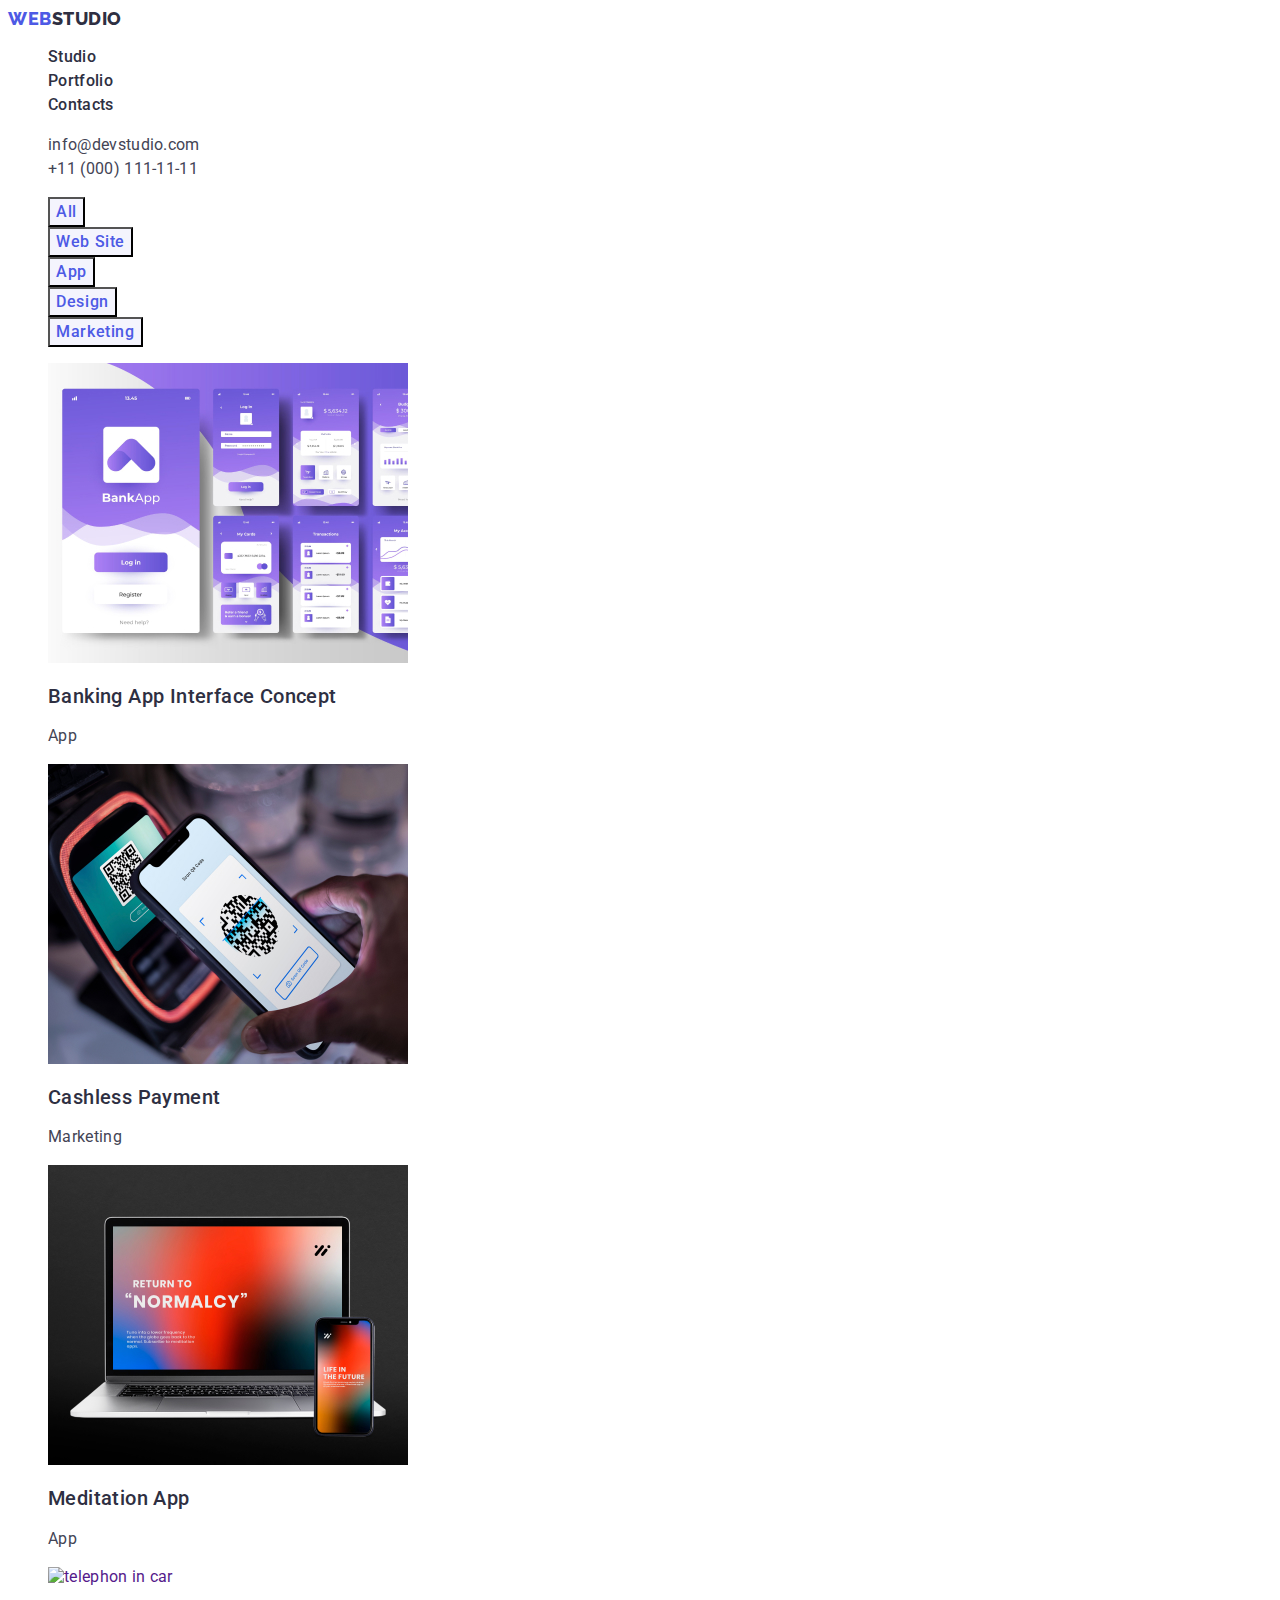
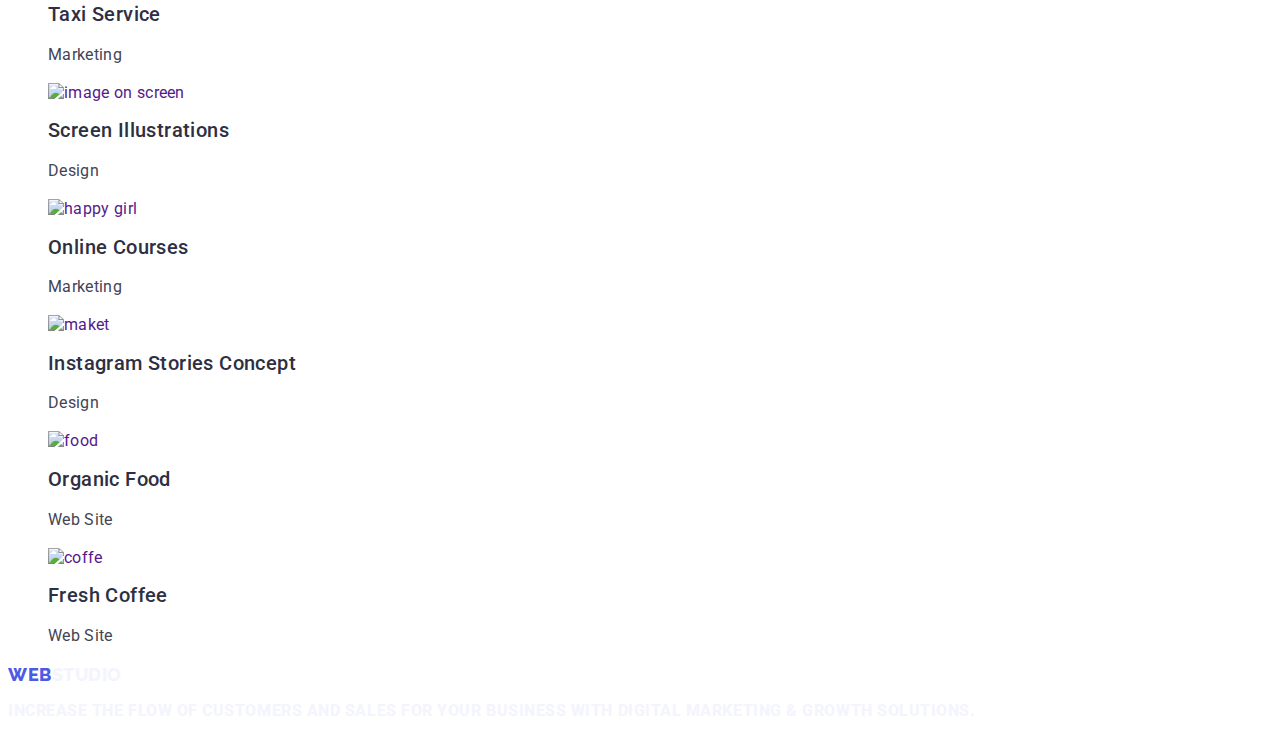
==== portfolio.html @ b42b423a "in.html" ====
<!DOCTYPE html>
<html lang="en">
  <head>
    <meta charset="UTF-8" />
    <meta http-equiv="X-UA-Compatible" content="IE=edge" />
    <meta name="viewport" content="width=device-width, initial-scale=1.0" />
    <title>web studio</title>
    <link rel="preconnect" href="https://fonts.googleapis.com" />
    <link rel="preconnect" href="https://fonts.gstatic.com" crossorigin />
    <link
      href="https://fonts.googleapis.com/css2?family=Raleway:wght@800&family=Roboto:wght@400;500;700&display=swap"
      rel="stylesheet"
    />
    <link rel="stylesheet" href="./css/styles.css" />
  </head>
  <body class="main-body">
    <header class="main-header">
      <nav class="header-nav list">
        <a href="./index.html" class="logo-nav link"
          >WEB<span class="logo-color">STUDIO</span>
        </a>

        <ul class="menu list">
          <li class="menu-item">
            <a class="menu-list link" href="./index.html">Studio</a>
          </li>
          <li class="menu-item">
            <a class="menu-list link" href="./portfolio.html">Portfolio</a>
          </li>
          <li class="menu-item">
            <a class="menu-list link" href="">Contacts</a>
          </li>
        </ul>
      </nav>

      <address class="contact list">
        <ul class="menu-contact list">
          <li class="contact-item">
            <a class="contact-list link" href="mailto:info@devstudio.com"
              >info@devstudio.com</a
            >
          </li>
          <li class="contact-item">
            <a class="contact-list link" href="tel:+110001111111"
              >+11 (000) 111-11-11</a
            >
          </li>
        </ul>
      </address>
    </header>
    <main class="main-info">
      <section class="general-info">
        <h1 style="display: none">Main info</h1>
        <ul class="menu-button list">
          <li class="button-item">
            <button class="button-link" type="button">All</button>
          </li>
          <li class="button-item">
            <button class="button-link" type="button">Web Site</button>
          </li>
          <li>
            <button class="button-link" type="button">App</button>
          </li>
          <li class="button-item">
            <button class="button-link" type="button">Design</button>
          </li>
          <li class="button-item">
            <button class="button-link" type="button">Marketing</button>
          </li>
        </ul>
        <ul class="list">
          <li>
            <a href="" class="link">
              <img src="./images/img1-1.jpg" alt="bank up" />
              <h2 class="name-link">Banking App Interface Concept</h2>
              <p class="txt-link">App</p>
            </a>
          </li>
          <li>
            <a href="" class="link">
              <img src="./images/img1-2.jpg" alt="qr code" />
              <h2 class="name-link">Cashless Payment</h2>
              <p class="txt-link">Marketing</p>
            </a>
          </li>
          <li>
            <a href="" class="link">
              <img src="./images/img1-3.jpg" alt="screen" />
              <h2 class="name-link">Meditation App</h2>
              <p class="txt-link">App</p>
            </a>
          </li>
          <li>
            <a href="" class="link">
              <img src="./images/img2-1.png" alt="telephon in car" />
              <h2 class="name-link">Taxi Service</h2>
              <p class="txt-link">Marketing</p>
            </a>
          </li>
          <li>
            <a href="" class="link">
              <img src="./images/img2-2.png" alt="image on screen" />
              <h2 class="name-link">Screen Illustrations</h2>
              <p class="txt-link">Design</p>
            </a>
          </li>
          <li>
            <a href="" class="link">
              <img src="./images/img2-3.png" alt="happy girl" />
              <h2 class="name-link">Online Courses</h2>
              <p class="txt-link">Marketing</p>
            </a>
          </li>
          <li>
            <a href="" class="link">
              <img src="./images/img3-1.png" alt="maket" />
              <h2 class="name-link">Instagram Stories Concept</h2>
              <p class="txt-link">Design</p>
            </a>
          </li>
          <li>
            <a href="" class="link">
              <img src="./images/img3-2.png" alt="food" />
              <h2 class="name-link">Organic Food</h2>
              <p class="txt-link">Web Site</p>
            </a>
          </li>
          <li>
            <a href="" class="link">
              <img src="./images/img3-3.png" alt="coffe" />
              <h2 class="name-link">Fresh Coffee</h2>
              <p class="txt-link">Web Site</p>
            </a>
          </li>
        </ul>
      </section>
    </main>
    <footer class="below">
      <a href="./index.html" class="below-link link">
        WEB<span class="logo-color-below">STUDIO</span>
      </a>

      <p class="below-txt">
        Increase the flow of customers and sales for your business with digital
        marketing & growth solutions.
      </p>
    </footer>
  </body>
</html>
---- css/styles.css ----
:root {
    --primary-background-color: #ffffff;
    --secondary-background-color: #2e2f42;
    --third-backgrround-color: #f4f4fd;
    --primary-text-color: #434455;
    --second-text-color: #2e2f42;
    --third-text-color: #f4f4fd;
    --left-logo-color: #4d5ae5;
  }
  body {
    background-color: var(--primary-background-color);
    font-family: "Roboto", sans-serif;
    color: var(--primary-text-color);
    font-family: "Roboto", sans-serif;
    letter-spacing: 0.02em;
  }


.main-body {
    font-family: "Roboto", sans-serif;
    color: #434455;
    background-color: #FFFFFF;
}

.list {
    list-style: none;
}
.link {
    text-decoration: none;
}
.titel {
    color: var(--second-text-color);
    letter-spacing: 0.02em;
}

.text {
    color: var(--primary-text-color);
    font-size: 16px;
    line-height: 1.5;
}

/* Logo*/

.logo-nav,
.below {
    font-family: 'Raleway', sans-serif;
    font-size: 18px;
    font-weight: 800;
    line-height: 1.17;
    letter-spacing: 0.03em;
    text-transform: uppercase;
    color: #4D5AE5;
}
.logo-color {
    color: #2E2F42;
}


/* MENU */

.menu-list {
    font-family: 'Roboto', sans-serif;
    Font-style: Medium;
    Font-size: 16px;
    Line-height: 1.5;
    letter-spacing: 0.02em;
    font-weight: 500;
    color: #2E2F42;
}
.menu-list:hover,
.menu-list:focus {
    color: #404BBF;
}

/* CONTACT*/
.contact {
    font-style: normal;
}

.contact-list {
     font-family: 'Roboto', sans-serif;
     Font-style: normal;
     line-height: 1.5;
     letter-spacing: 0.02em;
     Font-size: 16px;
     color: #434455;
}
.contact-list:hover,
.contact-list:focus {
    color: #404BBF;
}

/*  First Section  */
.first-section {
    background-color: #2E2F42;
}

.main-name {
    text-align: center;
    font-family: 'Roboto', sans-serif;
    Font-style: Bold;
    Font-size: 56px;
    line-height: 1.07;
    letter-spacing: 0.02em;
    color: #FFFFFF; 
}


.modal-open-btn {
    cursor: pointer;
    font-family: 'Roboto', sans-serif;
    Font-style: Medium;
    Font-size: 16px;
    line-height: 1.5;
    font-weight: 500;
    letter-spacing: 0.04em;
    color: #FFFFFF;  
    background-color: #4D5AE5;
}
.modal-open-btn:hover,
.modal-open-btn:focus {
    background-color: #404BBF;
}


/*  Second Section  */

.second-section-name {
    font-family: 'Roboto', sans-serif;
    Font-style: Medium;
    Font-size: 20px;
    line-height: 1.2;
    font-weight: 500;
    letter-spacing: 0.02em;
    color: #2E2F42;
}

.second-txt {
    font-family: 'Roboto', sans-serif;
    Font-style: Regular;
    Font-size: 16px;
    line-height: 1.5;
    letter-spacing: 0.02em;
    color: #434455;
}


/*  Third Section  */

.third-section-name {
    font-family: 'Roboto', sans-serif;
    Font-style: Bold;
    Font-size: 36px;
    line-height: 1.11;
    letter-spacing: 0.02em;
    text-align: center;
    text-transform: capitalize;
    color: #2E2F42;
}



/*  Fourth Section  */
.fourth-section {
    background-color:  #F4F4FD;
}

.team-main {
    font-family: 'Roboto', sans-serif;
    Font-style: Bold;
    Font-size: 36px;
    line-height: 1.11;
    letter-spacing: 0.02em;
    text-align: center;
    text-transform: capitalize;
    color: #2E2F42;
}
.team-list-link {
    background-color: #FFFFFF;
}

.team-name {
    font-family: 'Roboto', sans-serif;
    Font-style: Medium;
    Font-size: 20px;
    Line-height: 24px;
    line-height: 1.2;
    font-weight: 500;
    letter-spacing: 0.02em;
    color: #2E2F42;
}

.position {
    font-family: 'Roboto', sans-serif;
    Font-style: Regular;
    Font-size: 16px;
    Line-height: 1.5;
    Letter-spacing: 0.02em;
    color: #434455;
}


/*   FOOTER  */


.below-link {
    font-family: 'Raleway', sans-serif;
    Font-size: 18px;
    Line-height: 1.17;
    font-weight: 800;
    Letter-spacing: 0.03em;
    text-transform: uppercase;
    color: #4D5AE5;
}
.below {
    color: #2e2f42;
}


.below-txt {
    font-family: 'Roboto', sans-serif;
    Font-style: Regular;
    Font-size: 16px;
    Line-height: 24px;
    Line-height: 128%;
    Letter-spacing: 2%;
    color: #F4F4FD; 
}


/*  PORTFOLIO  */

.button-link {
    cursor: pointer;
    font-family: "Roboto", sans-serif;
    Font-style: Medium;
    Font-size: 16px;
    font-weight: 500;
    Line-height: 1.5;
    Vertical-align: Center;
    Letter-spacing: 0.04em;
    color: #4d5ae5;
    background-color: #F4F4FD;
}
.button-link:hover,
.button-link:focus {
    color: #FFFFFF ;
    background-color: #404BBF;
}

.name-link {
    font-family: "Roboto", sans-serif;
    Font-style: Medium;
    Font-size: 20px;
    font-weight: 500;
    Line-height: 1.2;
    Vertical-align: Top;
    Letter-spacing: 0.02em;
    color: #2E2F42;
}
.txt-link {
    font-family: "Roboto", sans-serif;
    Font-style: Regular;
    Font-size: 16px;
    Line-height: 1.5;
    Align: Left;
    Vertical-align: Top;
    Letter-spacing: 0.02em;
    color: #434455;
}

.logo-color-below {
    color: #F4F4FD;
}
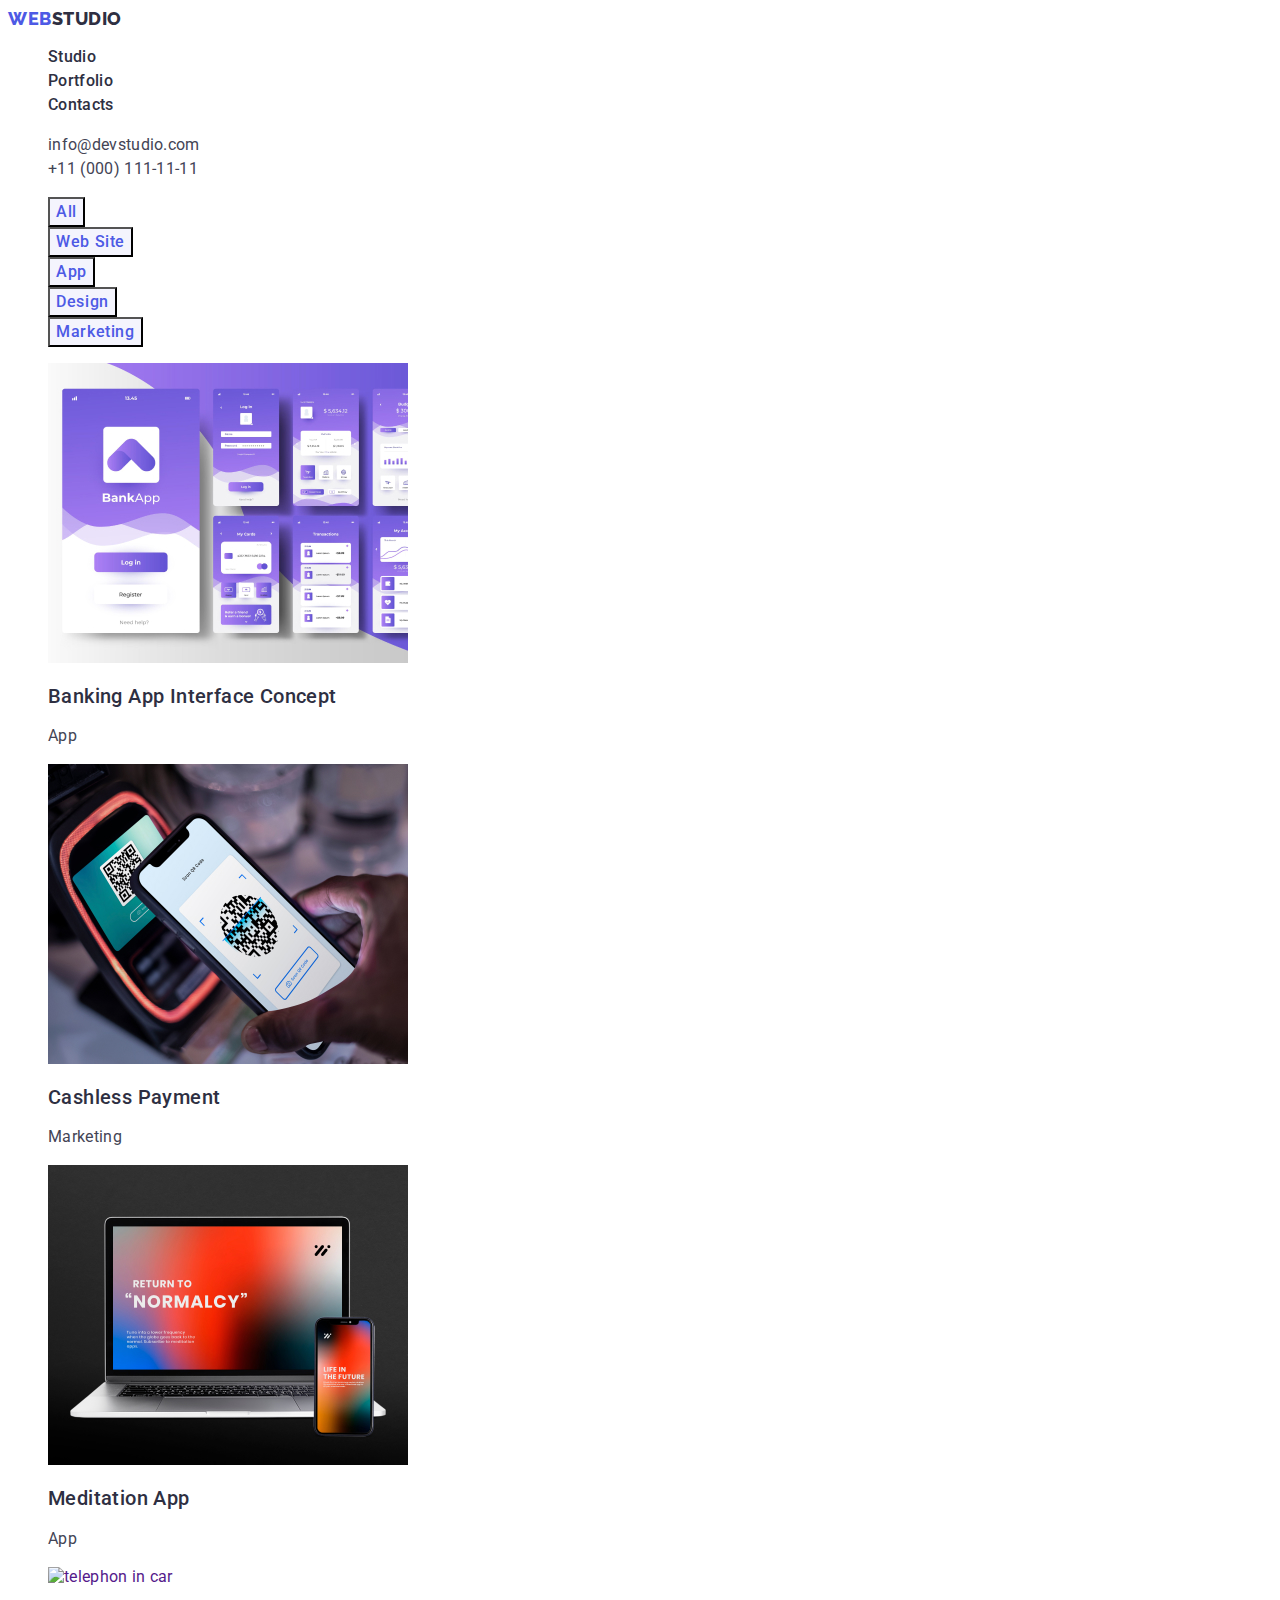
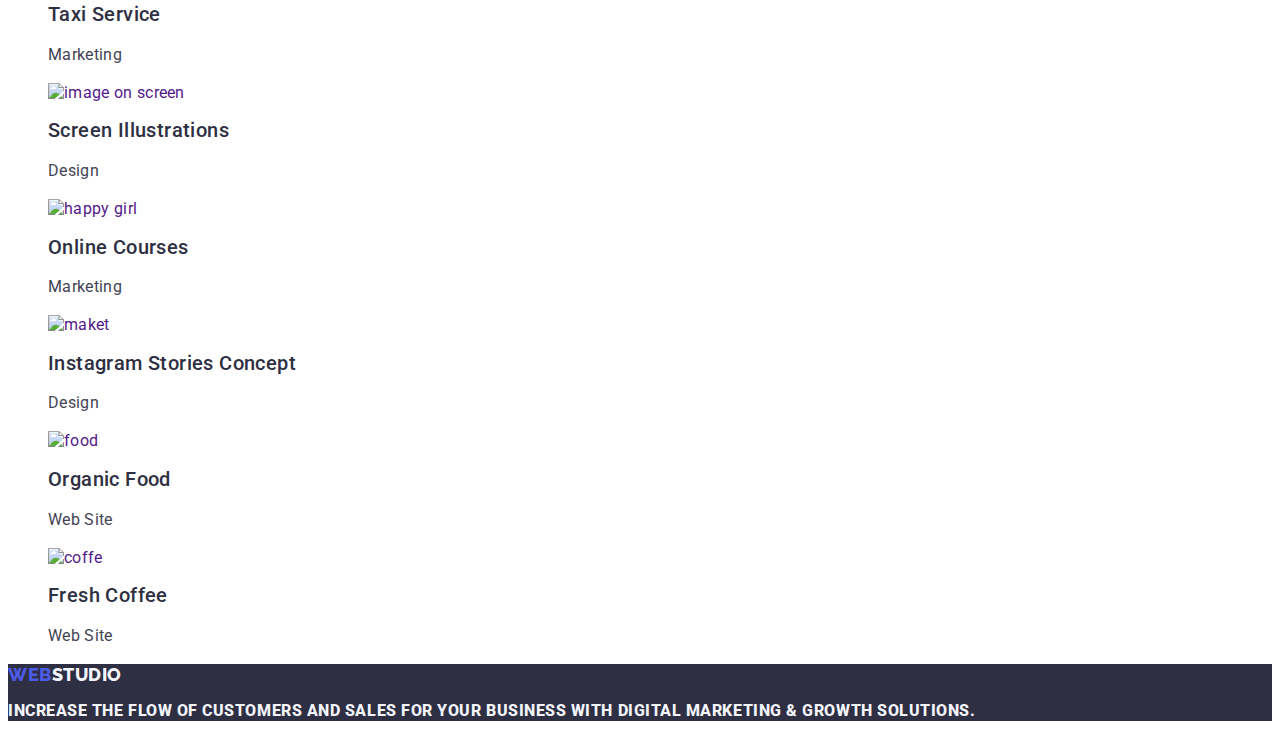
==== commit de020f1f: "qq.html" ====
--- a/portfolio.html
+++ b/portfolio.html
@@ -37,13 +37,13 @@
         <ul class="menu-contact list">
           <li class="contact-item">
             <a class="contact-list link" href="mailto:info@devstudio.com"
-              >info@devstudio.com</a
-            >
+              >info@devstudio.com
+            </a>
           </li>
           <li class="contact-item">
             <a class="contact-list link" href="tel:+110001111111"
-              >+11 (000) 111-11-11</a
-            >
+              >+11 (000) 111-11-11
+            </a>
           </li>
         </ul>
       </address>
--- a/css/styles.css
+++ b/css/styles.css
@@ -214,7 +214,7 @@
     color: #4D5AE5;
 }
 .below {
-    color: #2e2f42;
+    background-color: #2e2f42;
 }
 
 
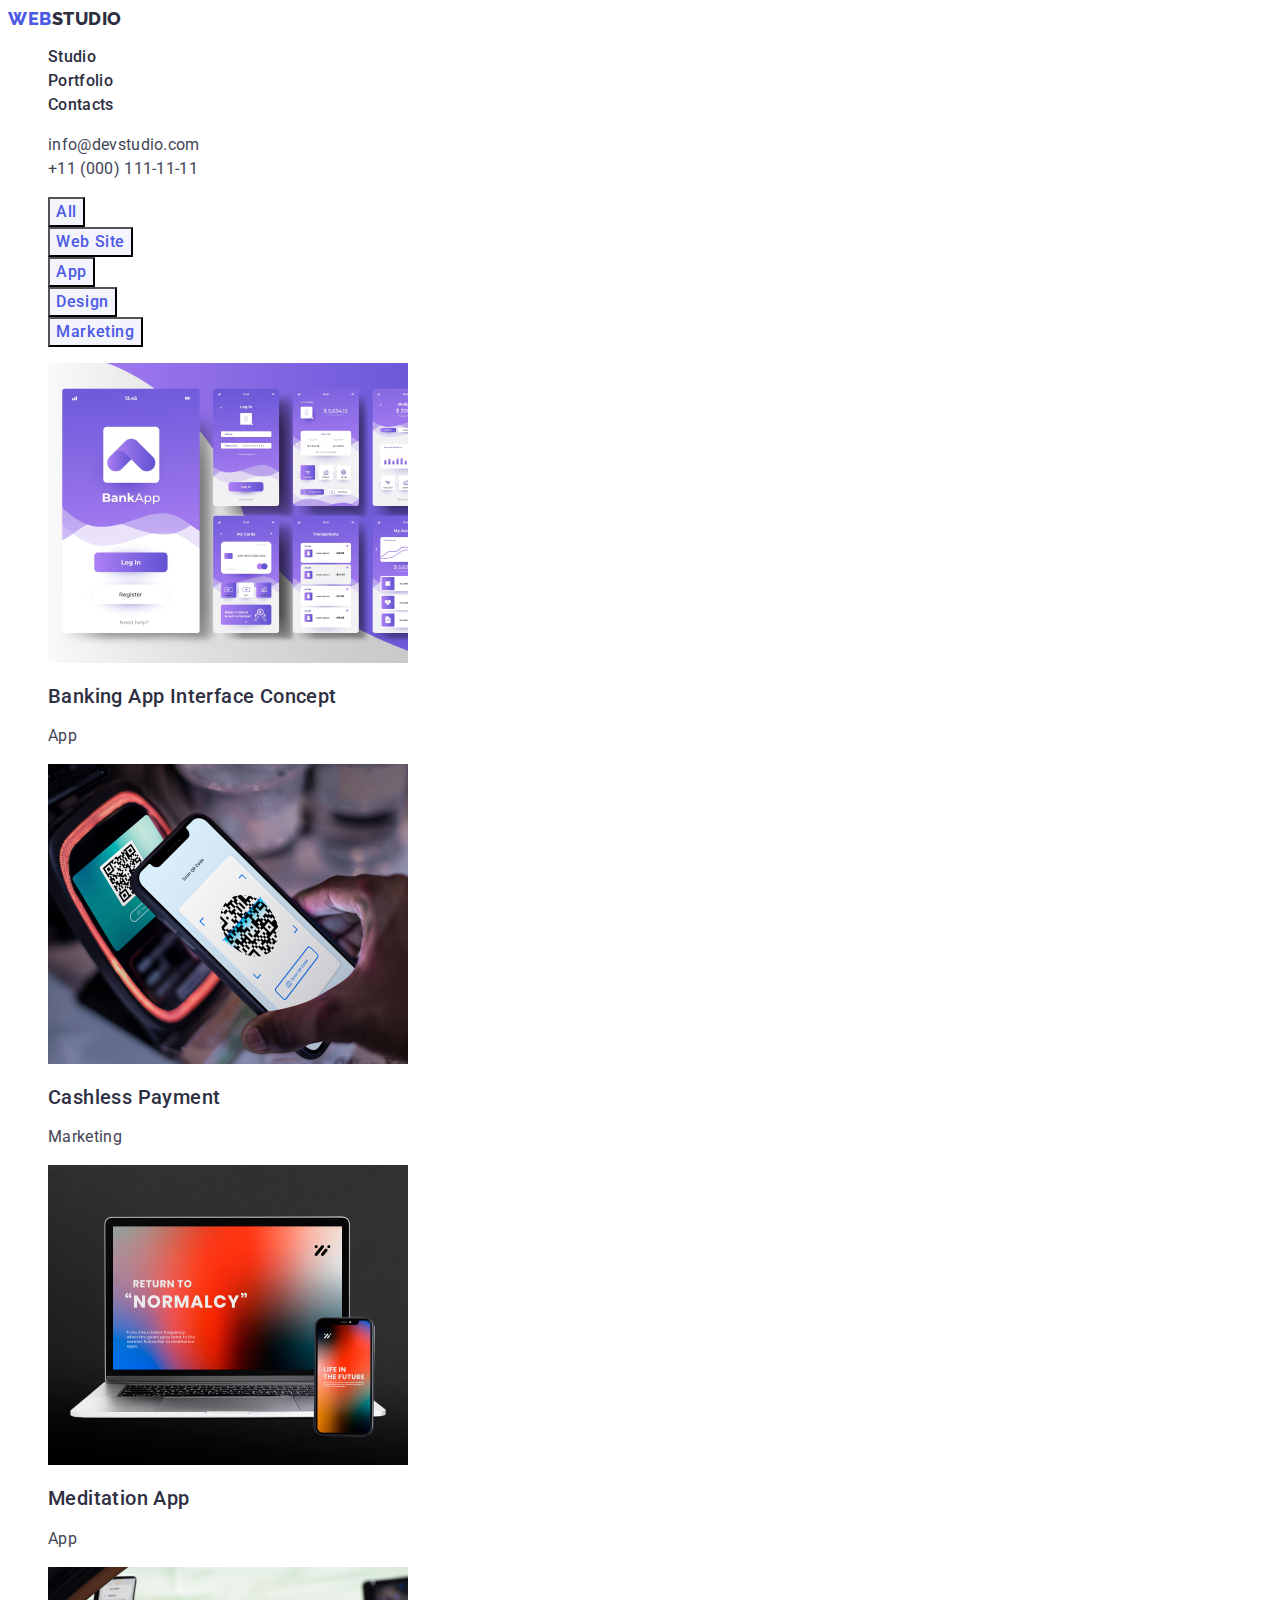
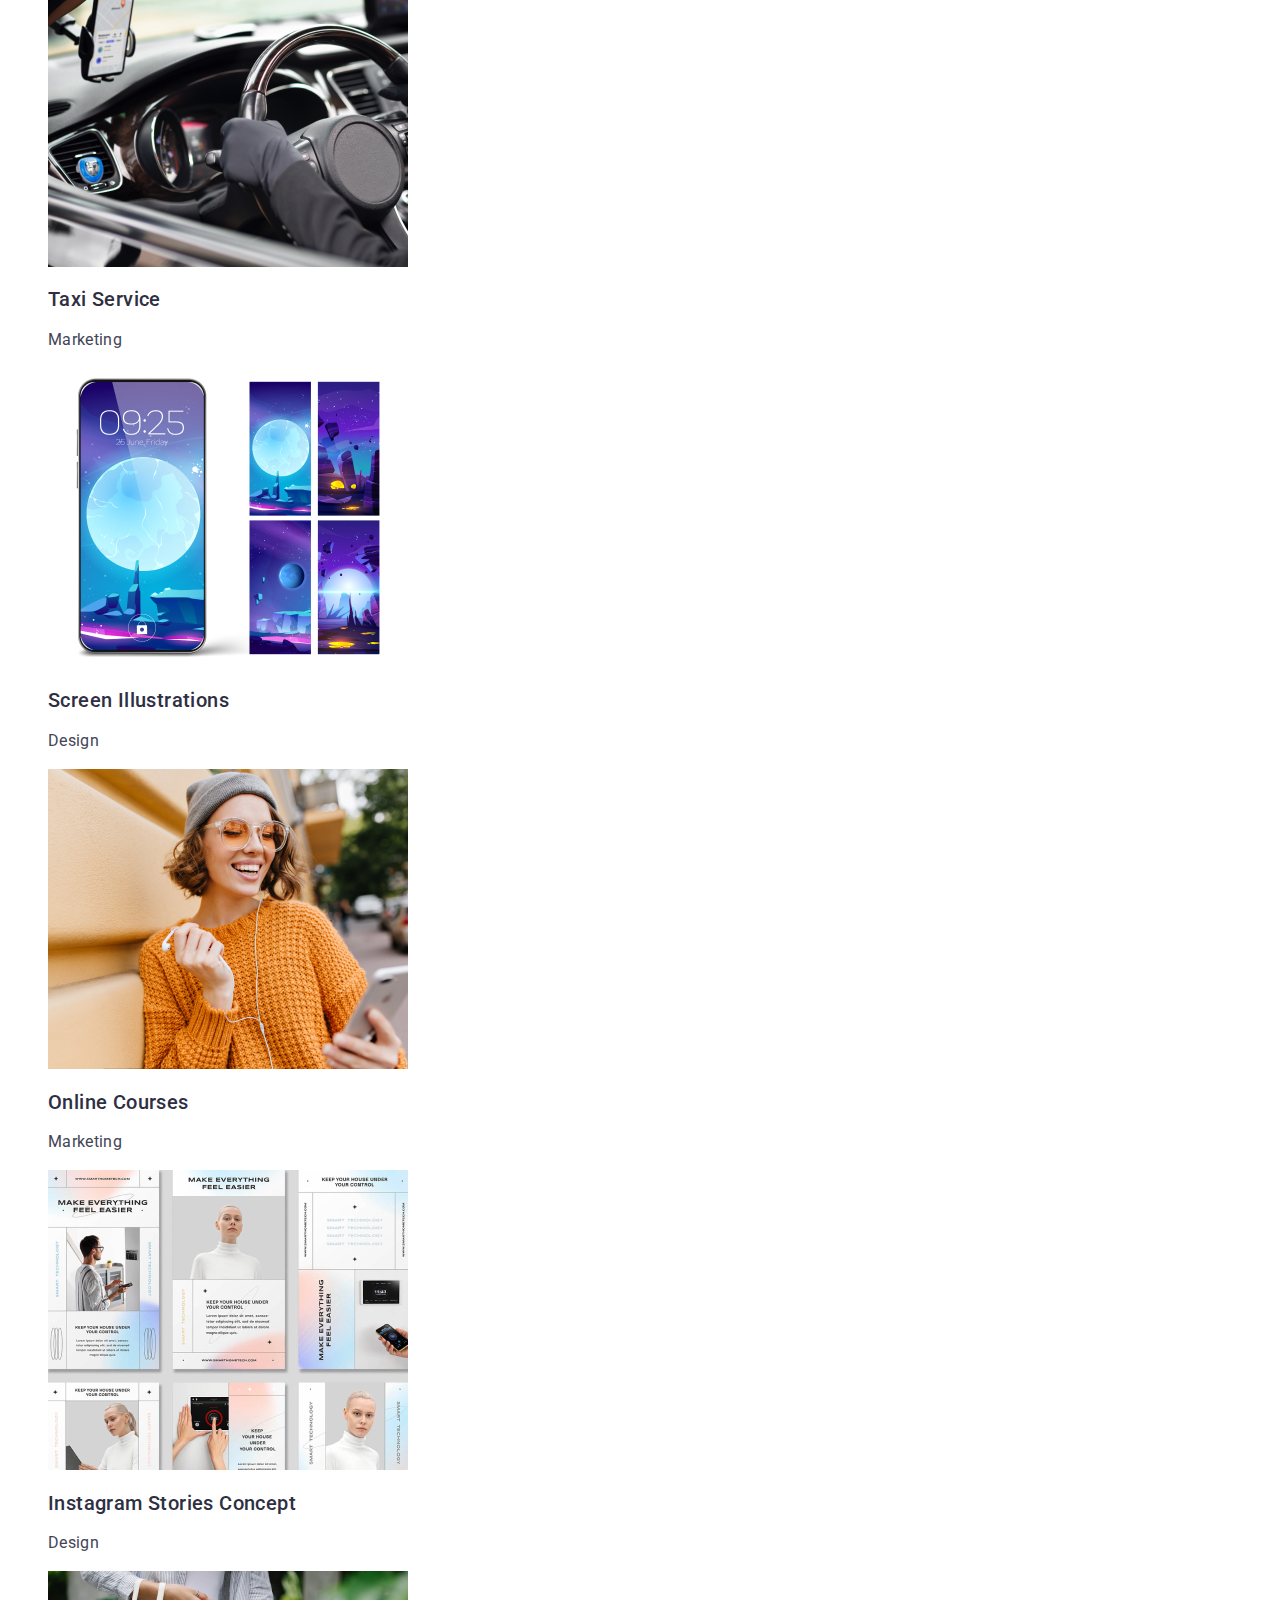
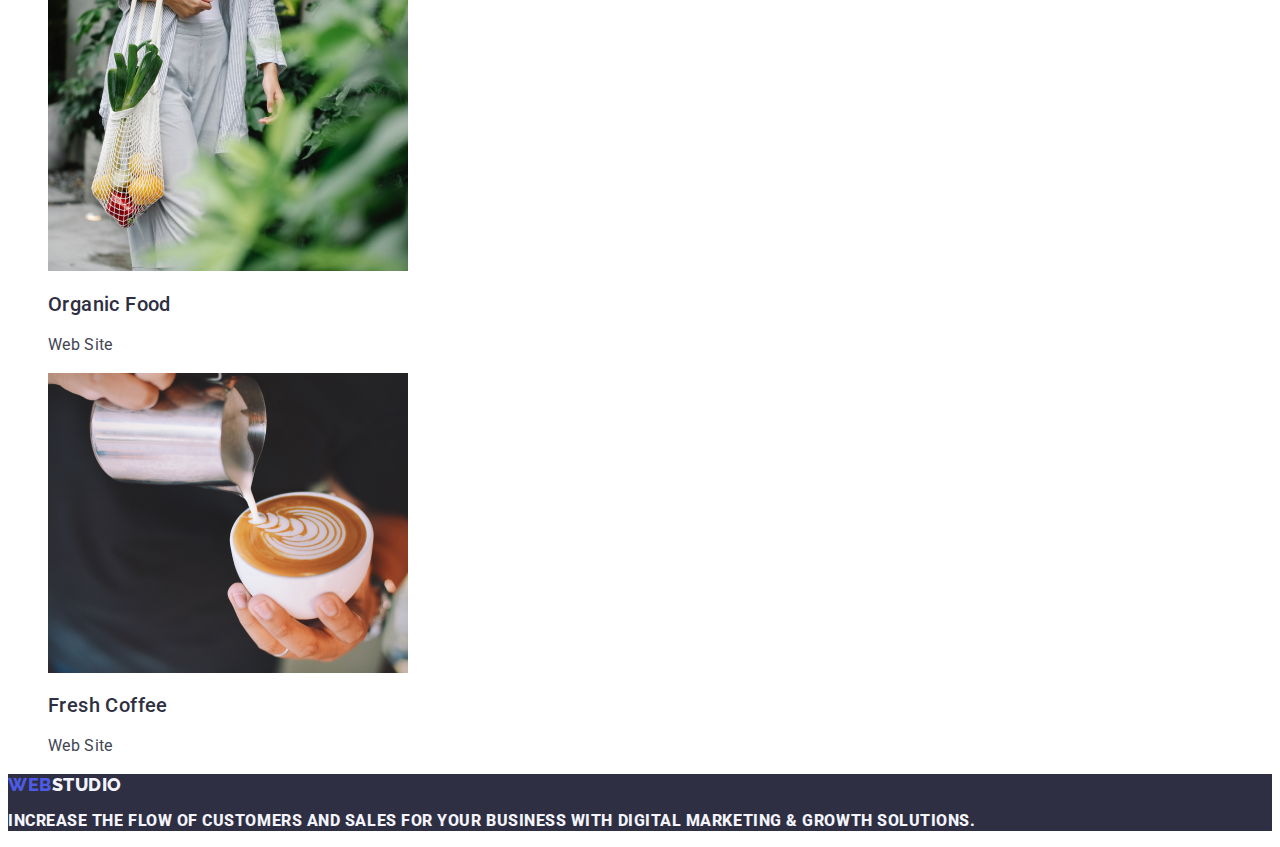
==== commit 71e27981: "xxx.html" ====
--- a/portfolio.html
+++ b/portfolio.html
@@ -17,7 +17,7 @@
     <header class="main-header">
       <nav class="header-nav list">
         <a href="./index.html" class="logo-nav link"
-          >WEB<span class="logo-color">STUDIO</span>
+          >WEB<span class="logo-color">Studio</span>
         </a>
 
         <ul class="menu list">
@@ -37,13 +37,13 @@
         <ul class="menu-contact list">
           <li class="contact-item">
             <a class="contact-list link" href="mailto:info@devstudio.com"
-              >info@devstudio.com
-            </a>
+              >info@devstudio.com</a
+            >
           </li>
           <li class="contact-item">
             <a class="contact-list link" href="tel:+110001111111"
-              >+11 (000) 111-11-11
-            </a>
+              >+11 (000) 111-11-11</a
+            >
           </li>
         </ul>
       </address>
@@ -92,42 +92,42 @@
           </li>
           <li>
             <a href="" class="link">
-              <img src="./images/img2-1.png" alt="telephon in car" />
+              <img src="./images/img2-1.jpg" alt="telephon in car" />
               <h2 class="name-link">Taxi Service</h2>
               <p class="txt-link">Marketing</p>
             </a>
           </li>
           <li>
             <a href="" class="link">
-              <img src="./images/img2-2.png" alt="image on screen" />
+              <img src="./images/img2-2.jpg" alt="image on screen" />
               <h2 class="name-link">Screen Illustrations</h2>
               <p class="txt-link">Design</p>
             </a>
           </li>
           <li>
             <a href="" class="link">
-              <img src="./images/img2-3.png" alt="happy girl" />
+              <img src="./images/img2-3.jpg" alt="happy girl" />
               <h2 class="name-link">Online Courses</h2>
               <p class="txt-link">Marketing</p>
             </a>
           </li>
           <li>
             <a href="" class="link">
-              <img src="./images/img3-1.png" alt="maket" />
+              <img src="./images/img3-1.jpg" alt="maket" />
               <h2 class="name-link">Instagram Stories Concept</h2>
               <p class="txt-link">Design</p>
             </a>
           </li>
           <li>
             <a href="" class="link">
-              <img src="./images/img3-2.png" alt="food" />
+              <img src="./images/img3-2.jpg" alt="food" />
               <h2 class="name-link">Organic Food</h2>
               <p class="txt-link">Web Site</p>
             </a>
           </li>
           <li>
             <a href="" class="link">
-              <img src="./images/img3-3.png" alt="coffe" />
+              <img src="./images/img3-3.jpg" alt="coffe" />
               <h2 class="name-link">Fresh Coffee</h2>
               <p class="txt-link">Web Site</p>
             </a>
@@ -136,10 +136,9 @@
       </section>
     </main>
     <footer class="below">
-      <a href="./index.html" class="below-link link">
-        WEB<span class="logo-color-below">STUDIO</span>
-      </a>
-
+      <a class="below-link link" href="./index.html">
+        WEB<span class="logo-color-below">STUDIO</span></a
+      >
       <p class="below-txt">
         Increase the flow of customers and sales for your business with digital
         marketing & growth solutions.
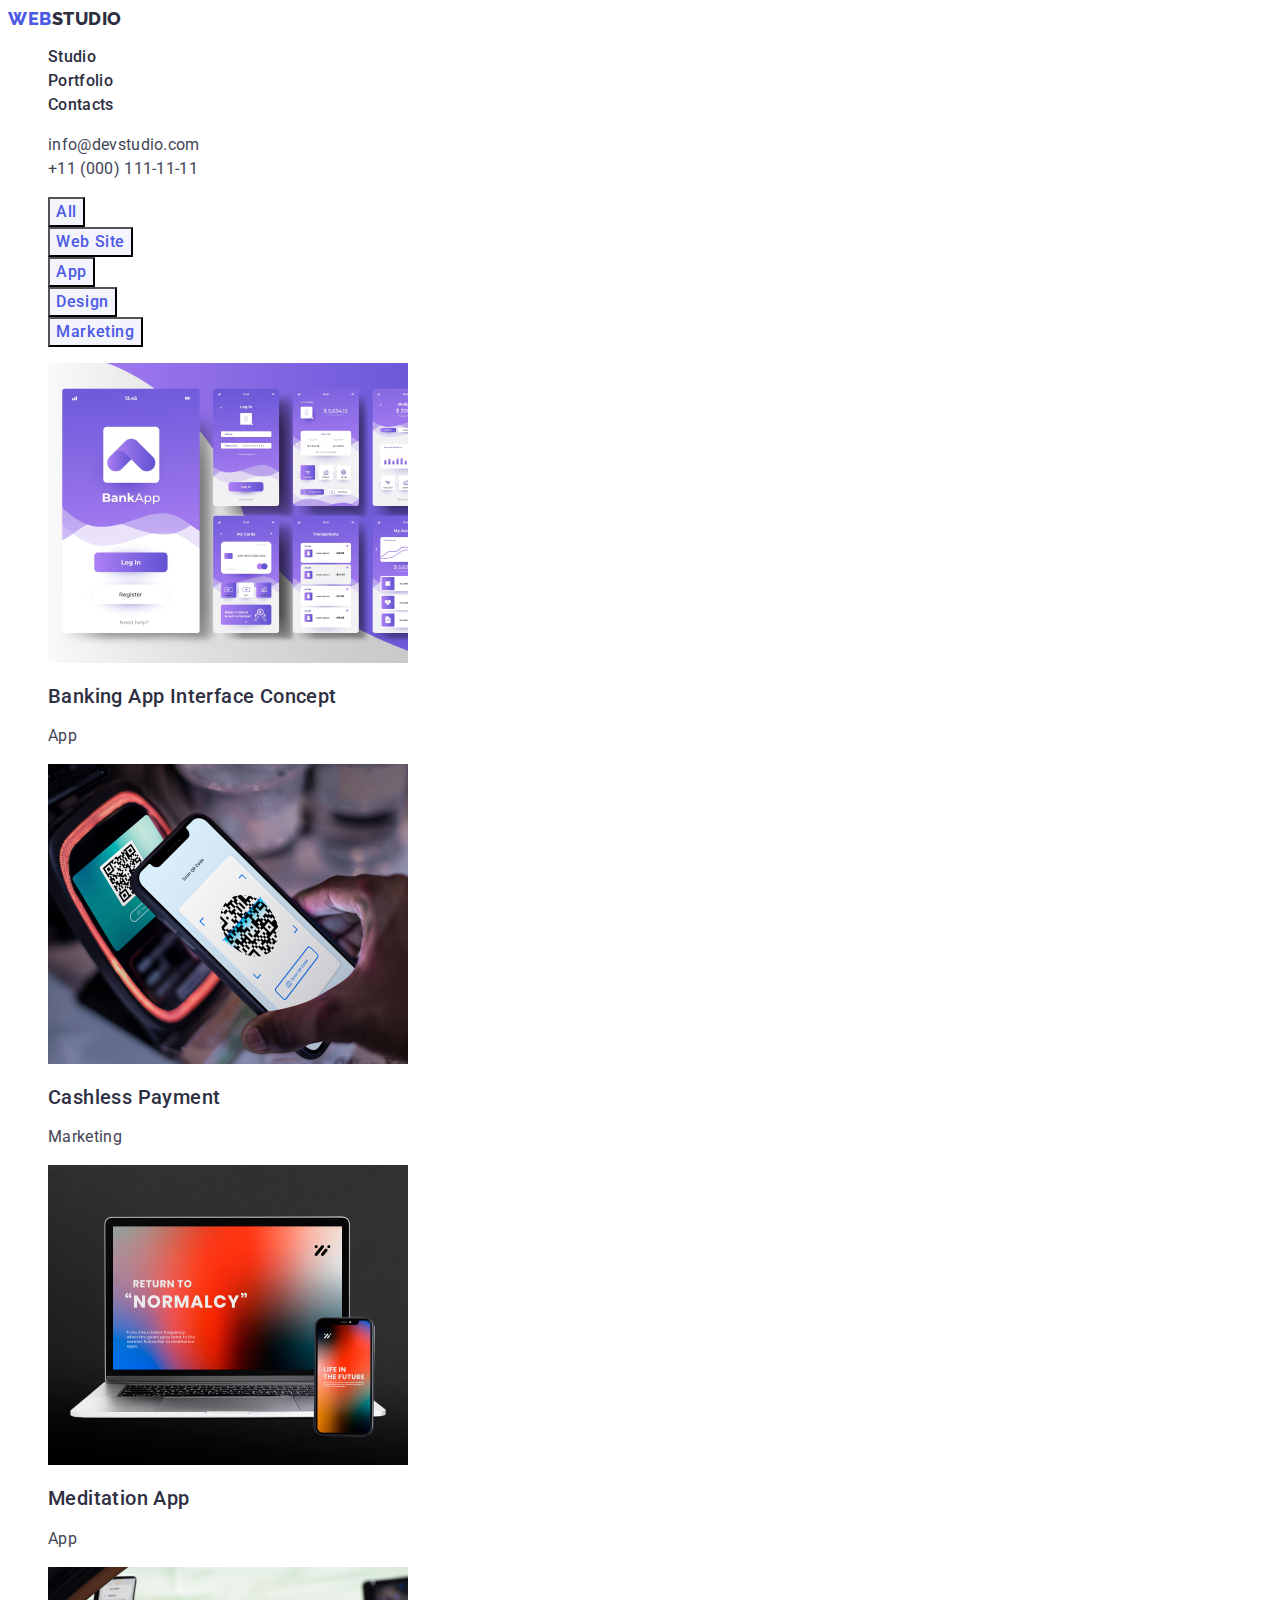
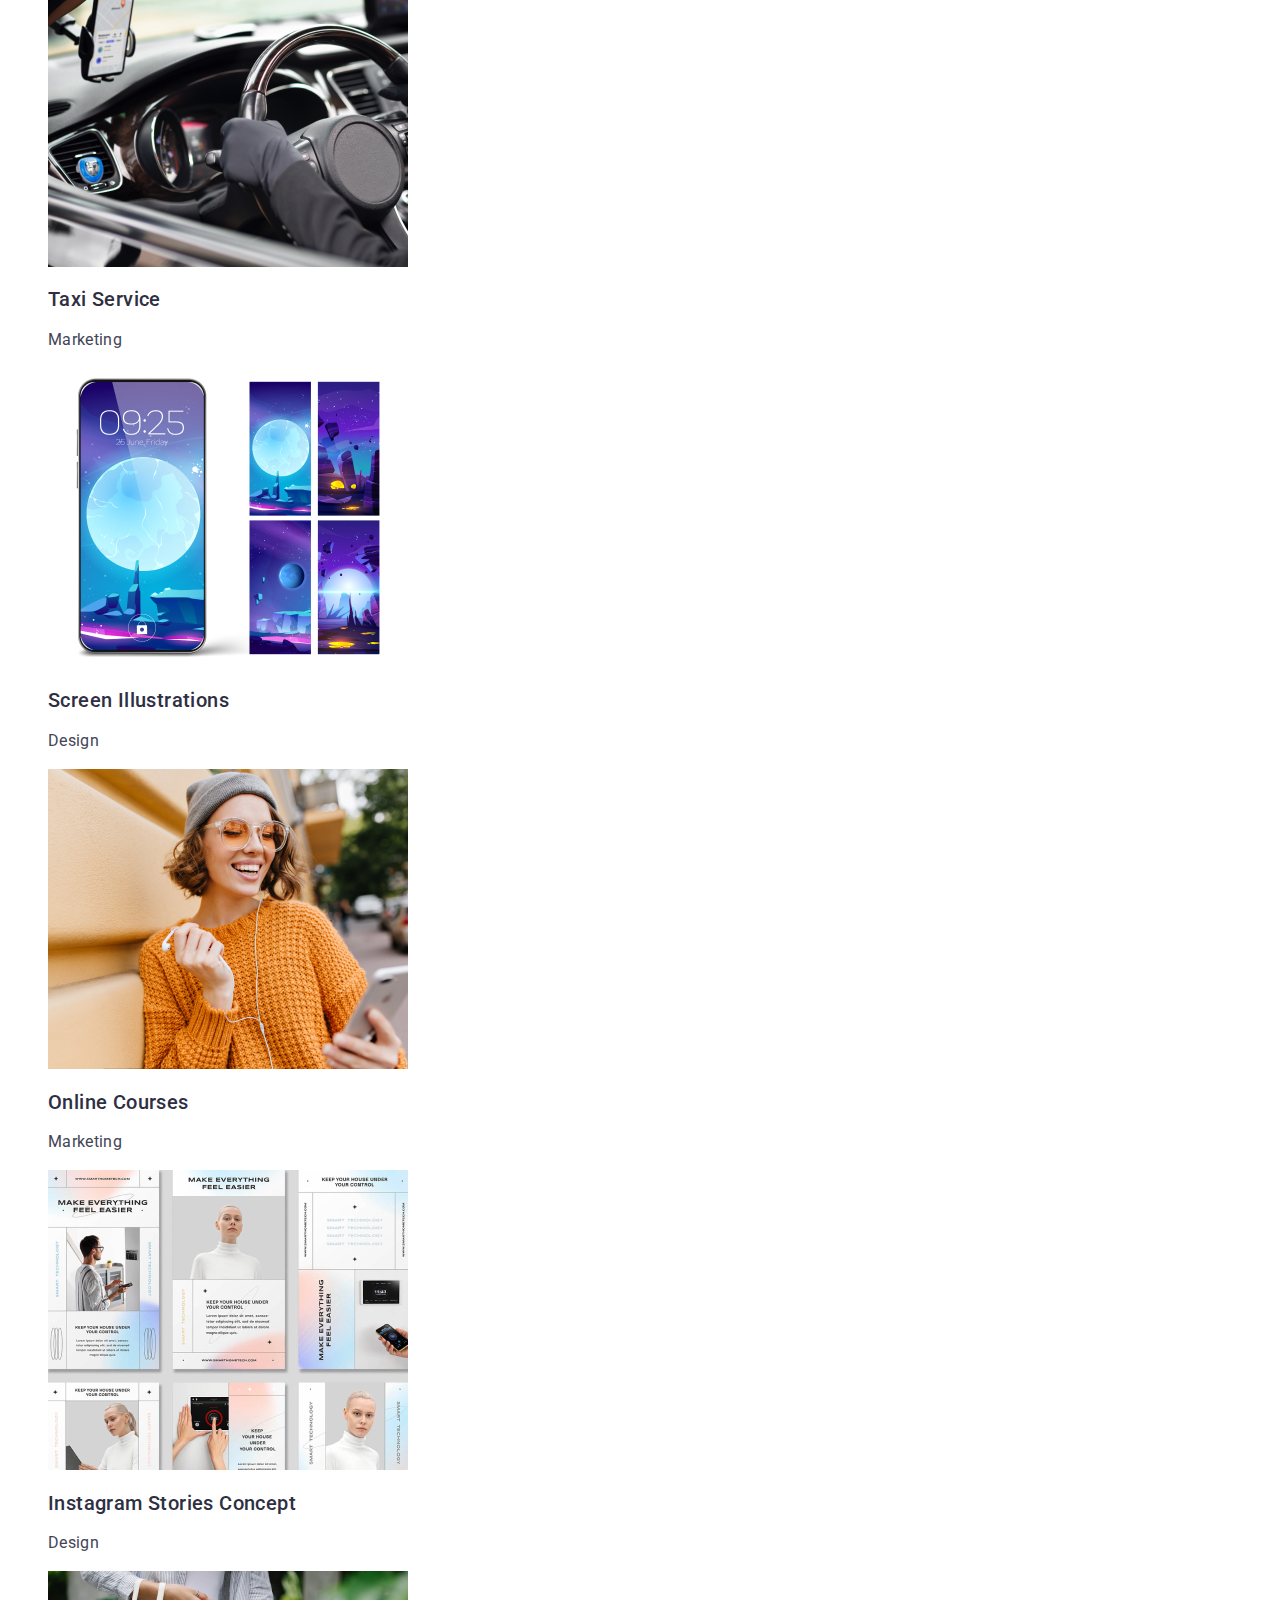
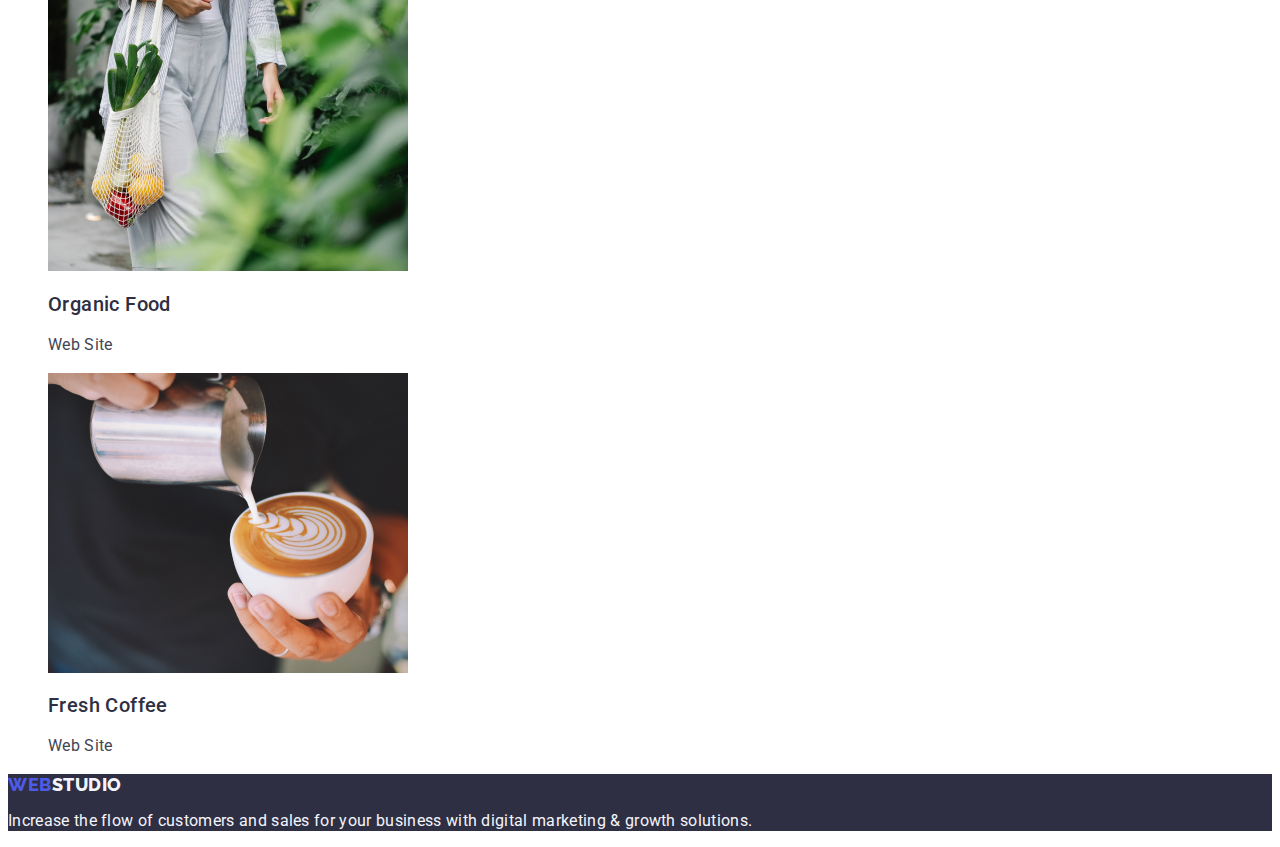
==== commit d71a3fe4: "nn.html" ====
--- a/portfolio.html
+++ b/portfolio.html
@@ -136,7 +136,7 @@
       </section>
     </main>
     <footer class="below">
-      <a class="below-link link" href="./index.html">
+      <a href="./index.html" class="below-link link">
         WEB<span class="logo-color-below">STUDIO</span></a
       >
       <p class="below-txt">
--- a/css/styles.css
+++ b/css/styles.css
@@ -42,8 +42,7 @@
 
 /* Logo*/
 
-.logo-nav,
-.below {
+.logo-nav {
     font-family: 'Raleway', sans-serif;
     font-size: 18px;
     font-weight: 800;
@@ -270,6 +269,16 @@
     color: #434455;
 }
 
+.below-link link {
+    font-family: 'Raleway', sans-serif;
+    font-size: 18px;
+    font-weight: 800;
+    line-height: 1.17;
+    letter-spacing: 0.03em;
+    text-transform: uppercase;
+    color: #4D5AE5;
+}
+
 .logo-color-below {
     color: #F4F4FD;
 }